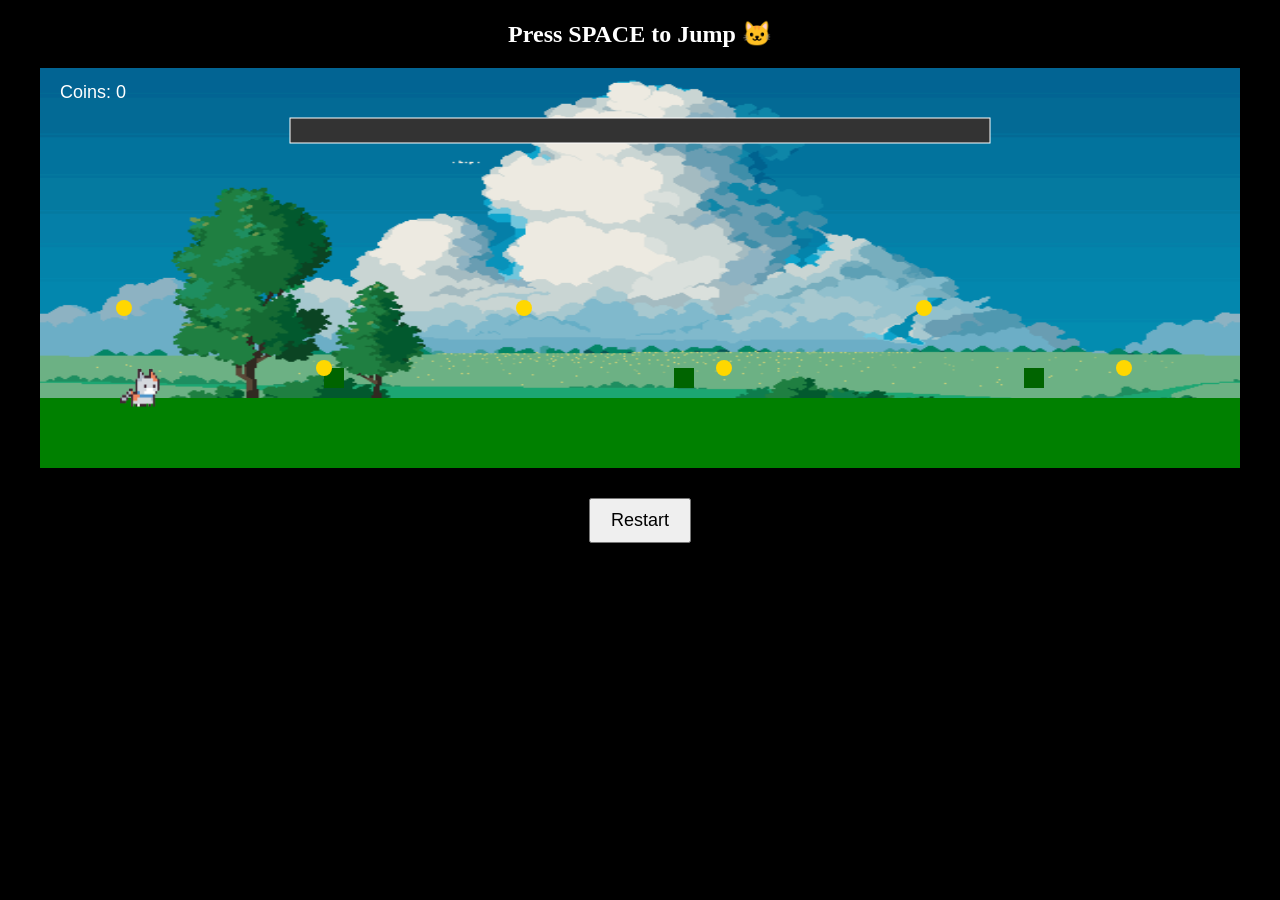
==== game.html @ b7b895b7 "Add files via upload" ====
<!DOCTYPE html>
<html>
<head>
<meta charset="utf-8">
<title>Runaway Kitty</title>
<style>
body {
  margin: 0;
  background: black;
  color: white;
  text-align: center;
}

canvas {
  background: #222;
  display: block;
  margin: 20px auto;
}

button {
  padding: 10px 20px;
  font-size: 18px;
  margin-top: 10px;
  cursor: pointer;
}
</style>
</head>
<body>

<h2>Press SPACE to Jump 🐱</h2>

<canvas id="gameCanvas" width="1200" height="400"></canvas>
<button id="restartBtn" onclick="restartGame()">Restart</button>

<script>
const canvas = document.getElementById("gameCanvas");
const ctx = canvas.getContext("2d");

const sprite = new Image();
sprite.src = "pixelcatsprite.png";

const SPRITE_WIDTH = 350;
const SPRITE_HEIGHT = 331;

const bgImage = new Image();
bgImage.src = "landscape.png";

// CAT
let cat = {
  x: 80,
  y: 300,
  width: 40,
  height: 40,
  dy: 0,
  jumping: false,
  frameX: 0,
  frameY: 0,
};

let gravity = 0.6;
let worldX = 0;
let speed = 3;

// STATE
let hasWon = false;
let gameOver = false;

// COINS
let coins = [];
let collectedCoins = 0;
let coinGoal = 20;

// SOUNDS
const jumpsound = new Audio("jump.mp3");
const coinsound = new Audio("coin.mp3");
const yaysound = new Audio("yay.mp3");

// BUSHES
let bushes = [];

function spawnCoin(x) {
  coins.push({
    x: x,
    y: Math.random() > 0.5 ? 300 : 240,
    collected: false
  });
}

function spawnBush(x) {
  bushes.push({
    x: x,
    y: 300,
    width: 20,
    height: 20
  });
}

function setup() {
  coins = [];
  bushes = [];

  for (let i = 0; i < 10; i++) spawnCoin(300 + i * 200);
  for (let i = 0; i < 8; i++) spawnBush(500 + i * 350);
}

setup();

// INPUT
document.addEventListener("keydown", (e) => {
  if (
    e.code === "Space" &&
    !e.repeat &&
    !cat.jumping &&
    !gameOver &&
    !hasWon
  ) {
    cat.dy = -12;
    cat.jumping = true;
    cat.frameY = 1;
    jumpsound.play();
  }
});

function update() {
  if (gameOver || hasWon) return;

  cat.dy += gravity;
  cat.y += cat.dy;

  if (cat.y >= 300) {
    cat.y = 300;
    cat.dy = 0;
    cat.jumping = false;
    cat.frameY = 0;
  }

  worldX += speed;

  // COINS
  coins.forEach(c => {
    if (!c.collected) {
      let x = c.x - worldX;

      if (
        cat.x < x + 15 &&
        cat.x + cat.width > x &&
        cat.y < c.y + 15 &&
        cat.y + cat.height > c.y
      ) {
        c.collected = true;
        collectedCoins++;
        coinsound.play();
        
        if (collectedCoins >= coinGoal) {
          hasWon = true;
                  }
      }
    }
  });

  // BUSHES (LOSE)
  bushes.forEach(b => {
    let bx = b.x - worldX;

    if (
      cat.x + cat.width > bx &&
      cat.x < bx + b.width &&
      cat.y + cat.height > b.y &&
      cat.y < b.y + b.height
    ) {
      gameOver = true;
    }
  });
}

function draw() {
  ctx.clearRect(0, 0, canvas.width, canvas.height);

  ctx.drawImage(bgImage, 0, 0, canvas.width, canvas.height);

  // ground
  ctx.fillStyle = "green";
  ctx.fillRect(0, 330, canvas.width, 70);

  // bushes
  ctx.fillStyle = "darkgreen";
  bushes.forEach(b => {
    ctx.fillRect(b.x - worldX, b.y, b.width, b.height);
  });

  // cat
  ctx.drawImage(
    sprite,
    cat.frameX * SPRITE_WIDTH,
    cat.frameY * SPRITE_HEIGHT,
    SPRITE_WIDTH,
    SPRITE_HEIGHT,
    cat.x,
    cat.y,
    cat.width,
    cat.height
  );

  // coins
  ctx.fillStyle = "gold";
  coins.forEach(c => {
    if (!c.collected) {
      ctx.beginPath();
      ctx.arc(c.x - worldX, c.y, 8, 0, Math.PI * 2);
      ctx.fill();
    }
  });

  // SCORE
  ctx.fillStyle = "white";
  ctx.font = "18px Arial";
  ctx.fillText("Coins: " + collectedCoins, 20, 30);

  // ===== PROGRESS BAR (FINISH LINE) =====
  const barWidth = 700;
  const barHeight = 25;
  const barX = (canvas.width - barWidth) / 2;
  const barY = 50;

  let progress = collectedCoins / coinGoal;
  progress = Math.max(0, Math.min(1, progress));

  if (window.displayProgress === undefined) {
    window.displayProgress = 0;
  }

  window.displayProgress += (progress - window.displayProgress) * 0.1;

  ctx.fillStyle = "#333";
  ctx.fillRect(barX, barY, barWidth, barHeight);

  ctx.fillStyle = "#00ff88";
  ctx.fillRect(barX, barY, barWidth * window.displayProgress, barHeight);

  ctx.strokeStyle = "white";
  ctx.strokeRect(barX, barY, barWidth, barHeight);

  // WIN / LOSE TEXT
  if (hasWon) {
    ctx.fillStyle = "yellow";
    ctx.font = "40px Arial";
    ctx.fillText("YOU WIN! 🏁", 450, 150);
    yaysound.play();
  }

  if (gameOver) {
    ctx.fillStyle = "red";
    ctx.font = "50px Arial";
    ctx.fillText("YOU LOSE 💀", 420, 180);
  }
}

function gameLoop() {
  update();

  // infinite coins only while playing
  if (!hasWon && !gameOver) {
    coins = coins.filter(c => c.x - worldX > -50);

    let farthest = coins.length
      ? Math.max(...coins.map(c => c.x))
      : worldX + 300;

    while (farthest - worldX < 1200) {
      farthest += 200;
      spawnCoin(farthest);
    }
  }

  draw();
  requestAnimationFrame(gameLoop);
}

function restartGame() {
  cat.x = 80;
  cat.y = 300;
  cat.dy = 0;
  cat.jumping = false;
  cat.frameY = 0;

  worldX = 0;
  collectedCoins = 0;
  hasWon = false;
  gameOver = false;

  window.displayProgress = 0;

  setup();

  document.getElementById("restartBtn").blur();
}

gameLoop();
</script>

</body>
</html>
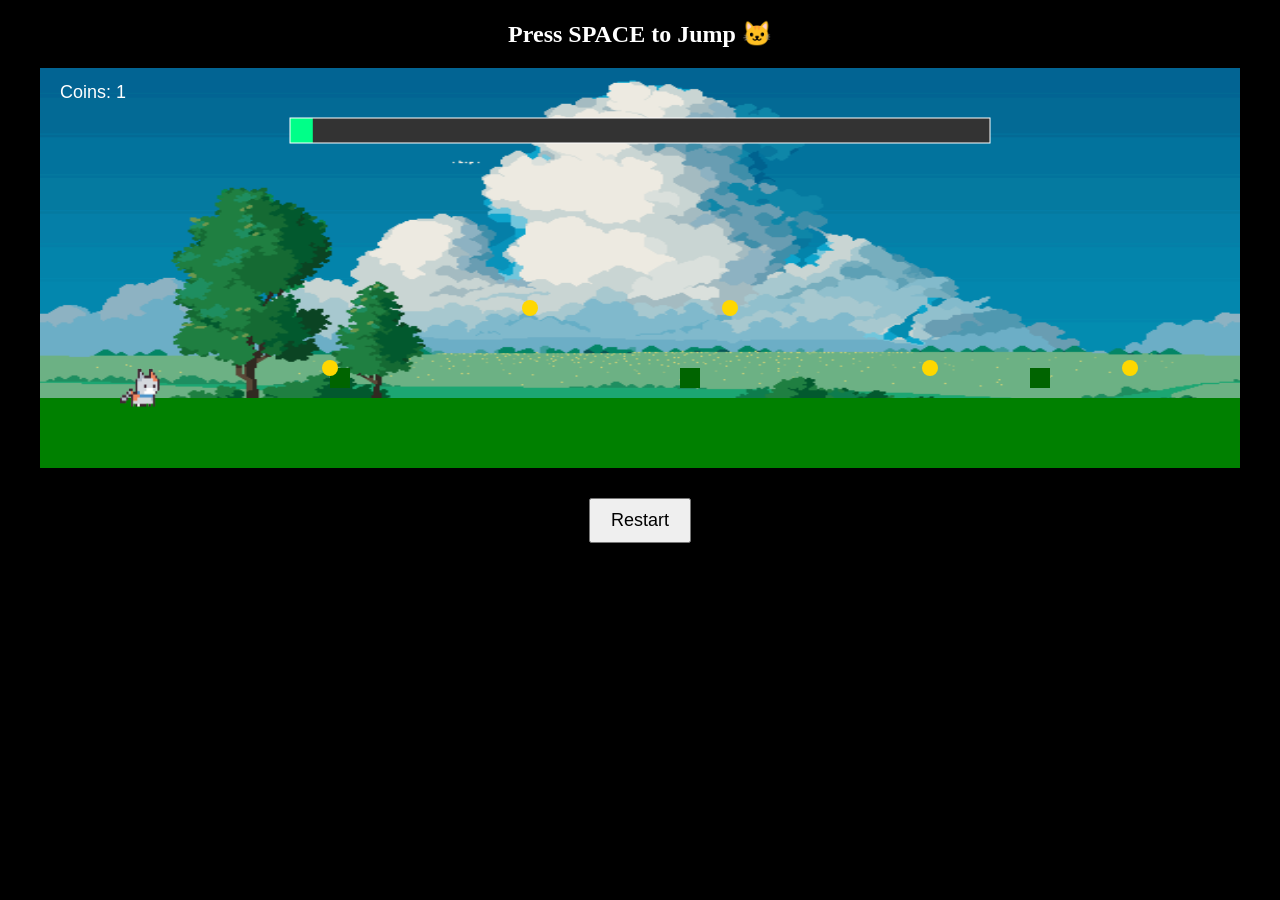
==== commit ff768c3a: "Add files via upload" ====
--- a/game.html
+++ b/game.html
@@ -108,7 +108,7 @@
 // INPUT
 document.addEventListener("keydown", (e) => {
   if (
-    e.code === "Space" &&
+    e.code === "Space" && 
     !e.repeat &&
     !cat.jumping &&
     !gameOver &&
@@ -120,6 +120,22 @@
     jumpsound.play();
   }
 });
+window.addEventListener('click', (event) => {
+    console.log('Clicked anywhere on the page!');
+    console.log('Clicked element:', event.target); // The specific element clicked
+     if (
+    
+    !cat.jumping &&
+    !gameOver &&
+    !hasWon
+  ) {
+    cat.dy = -12;
+    cat.jumping = true;
+    cat.frameY = 1;
+    jumpsound.play();
+  }
+});
+
 
 function update() {
   if (gameOver || hasWon) return;
